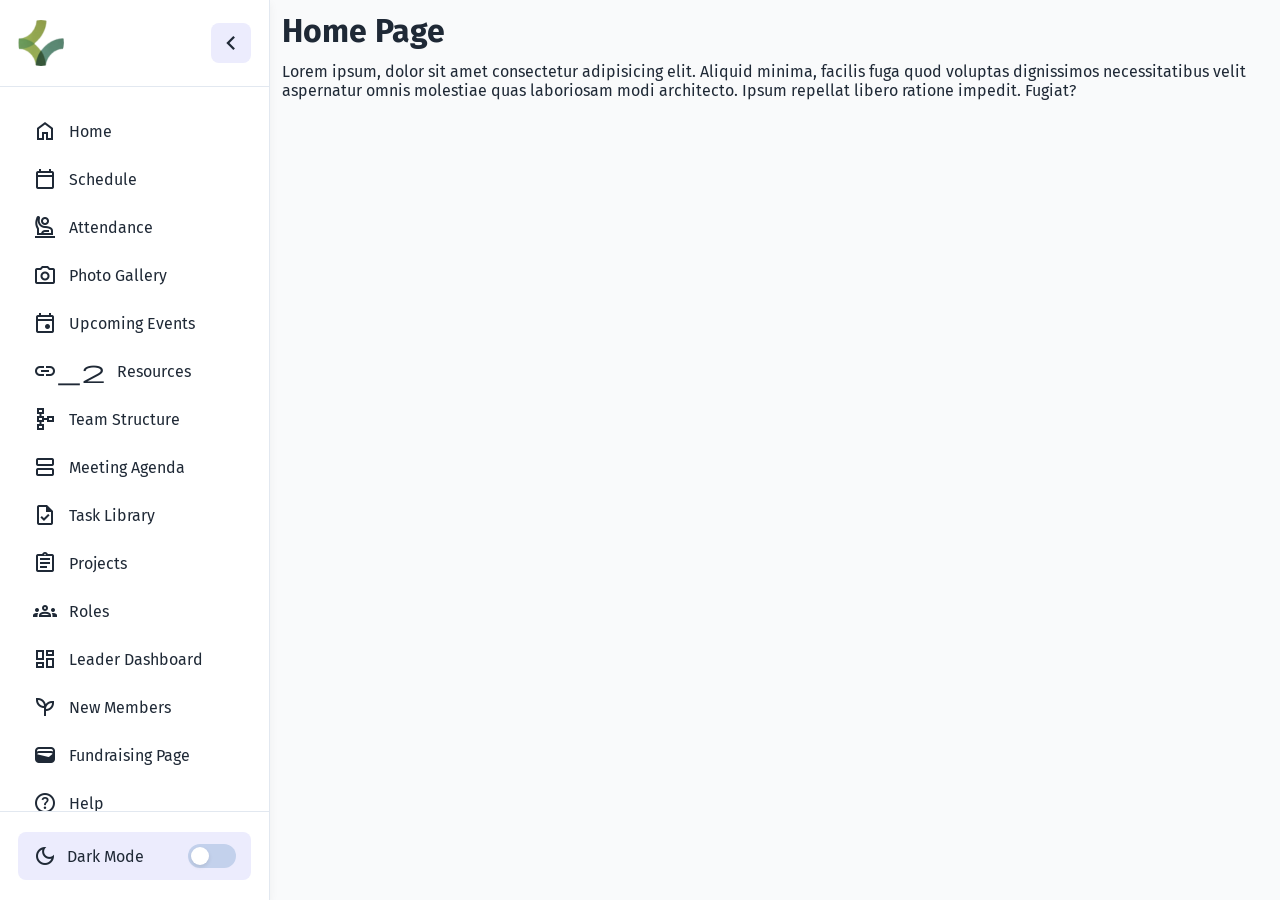
==== index.html @ e7a5cc07 "Refactor sidebar links and structure in index.html Updated sidebar menu links to include a link to t" ====
<!DOCTYPE html>
<html lang="en">
<head>
    <meta charset="UTF-8">
    <meta name="viewport" content="width=device-width, initial-scale=1.0">
    <title>Home Page</title>
    <link rel="stylesheet" href="style.css">
    <link rel="stylesheet" href="https://fonts.googleapis.com/css2?family=Material+Symbols+Outlined:opsz,wght,FILL,GRAD@24,400,0,0" />
</head>
<body>
    <!--Site Navbar-->
    <nav class="site-nav">
        <button class="sidebar-toggle">
            <span class="material-symbols-outlined">menu</span>
        </button>
    </nav>
 
    <div class="container">
        <aside class="sidebar">
            <header class="sidebar-header">
                <img src="images/logo.png" alt="logo" class="header-logo">
                <button class="sidebar-toggle">
                    <span class="material-symbols-outlined">chevron_left</span>
                </button>
            </header>
            <div class="sidebar-content">
                <ul class="menu-list">
                    <li class="menu-item">
                        <a href="index.html" class="menu-link">
                            <span class="material-symbols-outlined">home</span>
                            <span class="menu-label">Home</span> 
                        </a>
                    </li>
                    <li class="menu-item">
                        <a href="webpages/Calendar.html" class="menu-link">
                            <span class="material-symbols-outlined">calendar_today</span>
                            <span class="menu-label">Schedule</span> 
                        </a>
                    </li>
                    <li class="menu-item">
                        <a href="#" class="menu-link">
                            <span class="material-symbols-outlined">person_raised_hand</span>
                            <span class="menu-label">Attendance</span> 
                        </a>
                    </li>
                    <li class="menu-item">
                        <a href="#" class="menu-link">
                            <span class="material-symbols-outlined">photo_camera</span>
                            <span class="menu-label">Photo Gallery</span> 
                        </a>
                    </li>
                    <li class="menu-item">
                        <a href="#" class="menu-link">
                            <span class="material-symbols-outlined">event</span>
                            <span class="menu-label">Upcoming Events</span> 
                        </a>
                    </li>
                    <li class="menu-item">
                        <a href="#" class="menu-link">
                            <span class="material-symbols-outlined">link_2</span>
                            <span class="menu-label">Resources</span> 
                        </a>
                    </li>
                    <li class="menu-item">
                        <a href="#" class="menu-link">
                            <span class="material-symbols-outlined">schema</span>
                            <span class="menu-label">Team Structure</span> 
                        </a>
                    </li>
                    <li class="menu-item">
                        <a href="#" class="menu-link">
                            <span class="material-symbols-outlined">view_agenda</span>
                            <span class="menu-label">Meeting Agenda</span> 
                        </a>
                    </li>
                    <li class="menu-item">
                        <a href="#" class="menu-link">
                            <span class="material-symbols-outlined">task</span>
                            <span class="menu-label">Task Library</span> 
                        </a>
                    </li>
                    <li class="menu-item">
                        <a href="#" class="menu-link">
                            <span class="material-symbols-outlined">assignment</span>
                            <span class="menu-label">Projects</span> 
                        </a>
                    </li>
                    <li class="menu-item">
                        <a href="#" class="menu-link">
                            <span class="material-symbols-outlined">groups</span>
                            <span class="menu-label">Roles</span> 
                        </a>
                    </li>
                    <li class="menu-item">
                        <a href="#" class="menu-link">
                            <span class="material-symbols-outlined">dashboard</span>
                            <span class="menu-label">Leader Dashboard</span> 
                        </a>
                    </li>
                    <li class="menu-item">
                        <a href="#" class="menu-link">
                            <span class="material-symbols-outlined">Psychiatry</span>
                            <span class="menu-label">New Members</span> 
                        </a>
                    </li>
                    <li class="menu-item">
                        <a href="#" class="menu-link">
                            <span class="material-symbols-outlined">wallet</span>
                            <span class="menu-label">Fundraising Page</span> 
                        </a>
                    </li>
                    <li class="menu-item">
                        <a href="#" class="menu-link">
                            <span class="material-symbols-outlined">help</span>
                            <span class="menu-label">Help</span> 
                        </a>
                    </li>
                    <li class="menu-item">
                        <a href="#" class="menu-link">
                            <span class="material-symbols-outlined">forum</span>
                            <span class="menu-label">Ideas Forum</span> 
                        </a>
                    </li>
                    <li class="menu-item">
                        <a href="#" class="menu-link">
                            <span class="material-symbols-outlined">feedback</span>
                            <span class="menu-label">Feedback</span> 
                        </a>
                    </li>
                    <li class="menu-item">
                        <a href="#" class="menu-link">
                            <span class="material-symbols-outlined">school</span>
                            <span class="menu-label">Alumni</span> 
                        </a>
                    </li>
                </ul>
            </div>
            <div class="sidebar-footer">
                <button class="theme-toggle">
                    <div class="theme-label">
                        <span class="material-symbols-outlined theme-icon">dark_mode</span>
                        <span class="theme-text">Dark Mode</span>
                    </div>
                    <div class="theme-toggle-track">
                        <div class="theme-toggle-indicator"></div>
                    </div>
                </button>
            </div>
        </aside>

        <div class="main-content">
            <h1 class="page-title">Home Page</h1>
            <p>Lorem ipsum, dolor sit amet consectetur adipisicing elit. Aliquid minima, facilis fuga quod voluptas dignissimos necessitatibus velit aspernatur omnis molestiae quas laboriosam modi architecto. Ipsum repellat libero ratione impedit. Fugiat?</p>
        </div>
    </div>
    <!--Sidebar Functions-->

    <script src="script.js"></script>
</body>
</html>
---- style.css ----
@import url('https://fonts.googleapis.com/css2?family=Fira+Sans:ital,wght@0,400;0,600;0,700;1,500&display=swap');

* {
    margin: 0;
    padding: 0;
    box-sizing: border-box;
    font-family: 'Fira Sans', sans-serif;
}


:root {
    /* Light theme colors */
    --color-text-primary: #1F2936;
    --color-text-placeholder: #798EAE;
    --color-bg-primary: #f9fafb;
    --color-bg-secondary: #ECECFD;
    --color-bg-sidebar: #FFFFFF;
    --color-border-hr: #E2E8F0;
    --color-hover-primary: #5b8b6e;
    --color-hover-secondary: #6c9c5d;
    --color-shadow: rgba(0, 0, 0, 0.05);
  }
  
  body.dark-theme {
    /* Dark theme colors */
    --color-text-primary: #e7e7e7;
    --color-text-placeholder: #d8d8d8;
    --color-bg-sidebar: #242323;
    --color-bg-primary: #272727;
    --color-bg-secondary:#333333;
    --color-border-hr: #232323;
    --color-hover-primary: #497058;
    --color-hover-secondary: #6c9c5d;
    --color-shadow: rgba(0,0,0,0.05);
  }

body {
    background: var(--color-bg-primary);
}

.sidebar {
    position: sticky;
    top: 0;
    height: 100vh;
    width: 270px;
    display: flex;
    flex-direction: column;
    flex-shrink: 0;
    background: var(--color-bg-sidebar);
    border-right: 1px solid var(--color-border-hr);
    box-shadow: 0 3px 9px var(--color-shadow);
    transition: width 0.4s ease;
}

.sidebar.collapsed {
    width: 90px;
}

.sidebar .sidebar-header {
    display: flex;
    padding: 20px 18px;
    align-items: center;
    justify-content: space-between;
    border-bottom: 1px solid var(--color-border-hr);
}

.sidebar-header .header-logo {
    width:46px;
    height:46px;
    object-fit: cover;
    display: block;
    border-radius: 50%;
}

.sidebar.collapsed .sidebar-header .header-logo {
    opacity: 0;
    pointer-events: none;
}

.site-nav .sidebar-toggle,
.sidebar-header .sidebar-toggle {
    height: 40px;
    width: 40px;
    border: none;
    position: absolute;
    right: 18px;
    cursor: pointer;
    border-radius: 8px;
    display: flex;
    align-items: center;
    justify-content: center;
    color: var(--color-text-primary);
    background-color: var(--color-bg-secondary);
    transition: 0.4s ease;
}

.sidebar.collapsed .sidebar-header .sidebar-toggle {
    height: 48px;
    width: 50px;
    transform: translateX(-2px);

}
.site-nav .sidebar-toggle:hover,
.sidebar-header .sidebar-toggle:hover {
    background: var(--color-hover-secondary);
}

.sidebar-header .sidebar-toggle span {
    font-size: 1.75rem;
    transition: transform 0.4s ease;
}

.sidebar.collapsed .sidebar-toggle span {
    transform: rotate(180deg);
}

.sidebar .sidebar-content {
    flex: 1;
    padding: 20px 18px;
    overflow: hidden auto;
    scrollbar-width: thin;
    scrollbar-color: var(--color-text-placeholder) transparent;
}

.sidebar.collapsed .sidebar-content {
    scrollbar-width: none;
}

.sidebar-content .menu-list {
    list-style: none;
}

.menu-list .menu-link {
    text-decoration: none;
    display: flex;
    align-items: center;
    gap: 12px;
    white-space: nowrap;
    padding: 12px 15px;
    border-radius: 8px;
    color: var(--color-text-primary);
    transition: 0.3s ease;
}

.sidebar.collapsed .menu-link .menu-label {
    opacity: 0;
    pointer-events: none;
}

.menu-list .menu-link:is(:hover, .active) {
    color: var(--color-bg-sidebar);
    background: var(--color-hover-secondary);
}

.sidebar .sidebar-footer {
    padding: 20px 18px;
    white-space: nowrap;
    border-top: 1px solid var(--color-border-hr);
}

.sidebar-footer .theme-toggle {
    width: 100%;
    min-height: 48px;
    border-radius: 8px;
    border: none;
    cursor: pointer;
    padding: 0 15px;
    display: flex;
    align-items: center;
    color: var(--color-text-primary);
    background: var(--color-bg-secondary);
    transition: 0.3s ease;
}

.sidebar-footer .theme-toggle:hover {
    background: var(--color-hover-secondary);
}

.theme-toggle .theme-label {
    display: flex;
    gap: 10px;
    align-items: center;
}

.theme-toggle .theme-label .theme-text {
    font-size:1rem;
    transition: opacity 0.4s 0.2s ease;
}

.sidebar.collapsed .theme-toggle :where(.theme-text, .theme-toggle-track) {
    width: 0;
    opacity: 0;
    transition: all 0.2s ease;
}

.theme-toggle .theme-toggle-track {
    height: 24px;
    width: 48px;
    position: relative;
    border-radius: 999px;
    margin-left: auto;
    background: #c3d1ec;
    transition: opacity 0.4s 0.2s ease, background-color 0.3s ease;
}

body.dark-theme .theme-toggle .theme-toggle-track {
    background: #497058;
}

.theme-toggle-track .theme-toggle-indicator {
    position: absolute;
    top: 3px;
    left: 3px;
    height: 18px;
    width: 18px;
    background: #fff;
    border-radius: 50%;
    box-shadow: 0 2px 4px rgba(0,0,0,0.1);
    transition: transform 0.3s ease;
}

body.dark-theme .theme-toggle-track .theme-toggle-indicator {
    transform: translateX(24px);
}

.site-nav{
    display: none;
    position: sticky;
    top: 0;
    padding: 15px 20px;
    background: var(--color-bg-primary);
    border-bottom: 1px solid var(--color-border-hr);
}

.site-nav .sidebar-toggle {
    position: unset;
}

.container {
    display: flex;

}

@media (max-width: 768px) {
    .site-nav {
        display: block;
    }

    .sidebar {
        position: fixed;
        left: 0;
        width: 270px;
        height: 100%;
        z-index: 20;
    }

    .sidebar.collapsed{
        left: -270px;
        width: 270px;
    }
}

h1 {
    color: var(--color-text-primary);
    padding: 12px 12px;
}

p {
    color: var(--color-text-primary);
    padding: 0px 12px 6px;
}
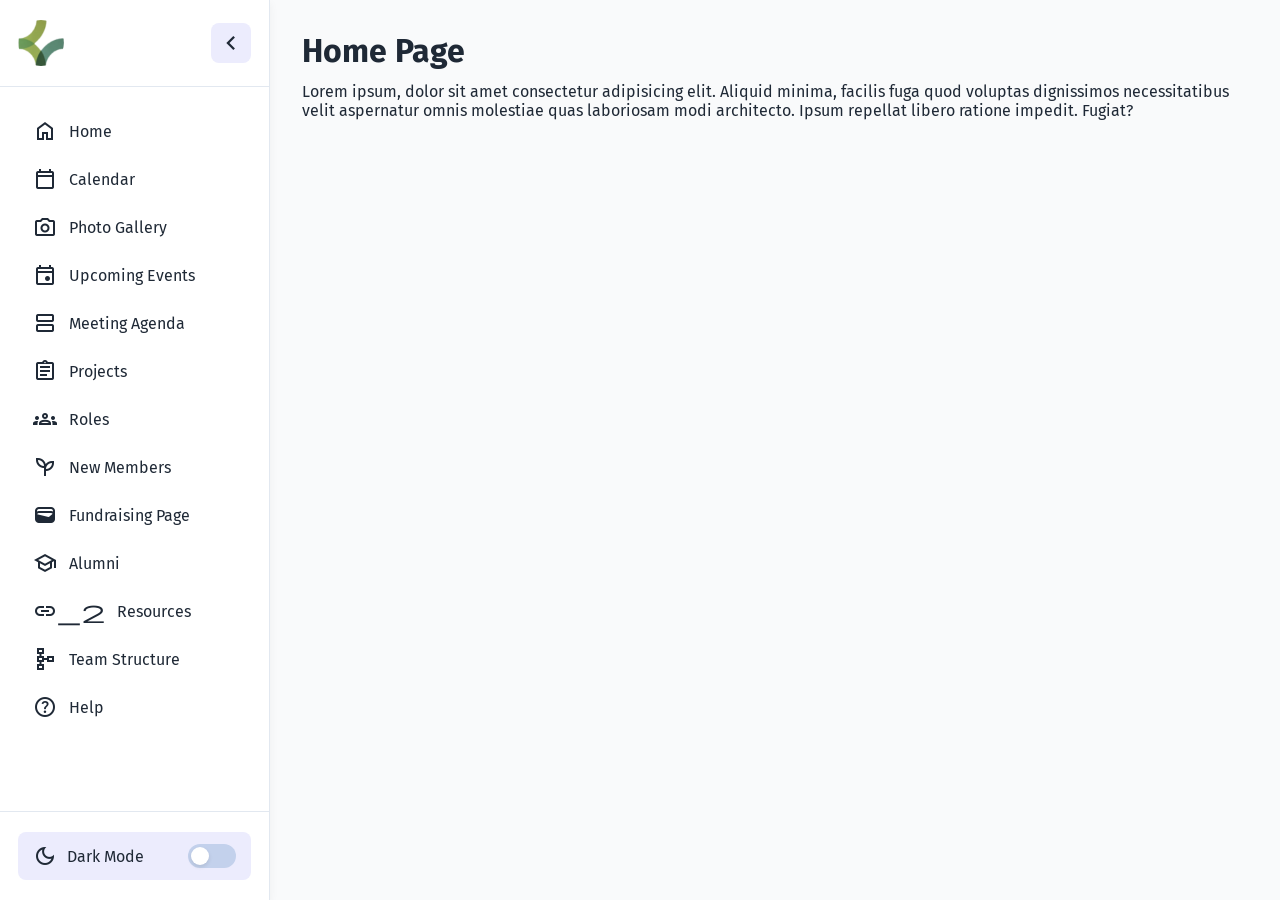
==== commit 49d7349a: "Fix sidebar links in index.html Updated sidebar links to point to correct pages." ====
--- a/index.html
+++ b/index.html
@@ -32,27 +32,57 @@
                         </a>
                     </li>
                     <li class="menu-item">
-                        <a href="webpages/Calendar.html" class="menu-link">
+                        <a href="calendar.html" class="menu-link">
                             <span class="material-symbols-outlined">calendar_today</span>
-                            <span class="menu-label">Schedule</span> 
+                            <span class="menu-label">Calendar</span> 
                         </a>
                     </li>
                     <li class="menu-item">
-                        <a href="#" class="menu-link">
-                            <span class="material-symbols-outlined">person_raised_hand</span>
-                            <span class="menu-label">Attendance</span> 
-                        </a>
-                    </li>
-                    <li class="menu-item">
-                        <a href="#" class="menu-link">
+                        <a href="photo-gallery.html" class="menu-link">
                             <span class="material-symbols-outlined">photo_camera</span>
                             <span class="menu-label">Photo Gallery</span> 
                         </a>
                     </li>
                     <li class="menu-item">
-                        <a href="#" class="menu-link">
+                        <a href="upcoming-events.html" class="menu-link">
                             <span class="material-symbols-outlined">event</span>
                             <span class="menu-label">Upcoming Events</span> 
+                        </a>
+                    </li>
+                    <li class="menu-item">
+                        <a href="#" class="menu-link">
+                            <span class="material-symbols-outlined">view_agenda</span>
+                            <span class="menu-label">Meeting Agenda</span> 
+                        </a>
+                    </li>
+                    <li class="menu-item">
+                        <a href="projects.html" class="menu-link">
+                            <span class="material-symbols-outlined">assignment</span>
+                            <span class="menu-label">Projects</span> 
+                        </a>
+                    </li>
+                    <li class="menu-item">
+                        <a href="roles.html" class="menu-link">
+                            <span class="material-symbols-outlined">groups</span>
+                            <span class="menu-label">Roles</span> 
+                        </a>
+                    </li>
+                    <li class="menu-item">
+                        <a href="new-members.html" class="menu-link">
+                            <span class="material-symbols-outlined">Psychiatry</span>
+                            <span class="menu-label">New Members</span> 
+                        </a>
+                    </li>
+                    <li class="menu-item">
+                        <a href="fundraising.html" class="menu-link">
+                            <span class="material-symbols-outlined">wallet</span>
+                            <span class="menu-label">Fundraising Page</span> 
+                        </a>
+                    </li>
+                    <li class="menu-item">
+                        <a href="alumni.html" class="menu-link">
+                            <span class="material-symbols-outlined">school</span>
+                            <span class="menu-label">Alumni</span> 
                         </a>
                     </li>
                     <li class="menu-item">
@@ -68,69 +98,9 @@
                         </a>
                     </li>
                     <li class="menu-item">
-                        <a href="#" class="menu-link">
-                            <span class="material-symbols-outlined">view_agenda</span>
-                            <span class="menu-label">Meeting Agenda</span> 
-                        </a>
-                    </li>
-                    <li class="menu-item">
-                        <a href="#" class="menu-link">
-                            <span class="material-symbols-outlined">task</span>
-                            <span class="menu-label">Task Library</span> 
-                        </a>
-                    </li>
-                    <li class="menu-item">
-                        <a href="#" class="menu-link">
-                            <span class="material-symbols-outlined">assignment</span>
-                            <span class="menu-label">Projects</span> 
-                        </a>
-                    </li>
-                    <li class="menu-item">
-                        <a href="#" class="menu-link">
-                            <span class="material-symbols-outlined">groups</span>
-                            <span class="menu-label">Roles</span> 
-                        </a>
-                    </li>
-                    <li class="menu-item">
-                        <a href="#" class="menu-link">
-                            <span class="material-symbols-outlined">dashboard</span>
-                            <span class="menu-label">Leader Dashboard</span> 
-                        </a>
-                    </li>
-                    <li class="menu-item">
-                        <a href="#" class="menu-link">
-                            <span class="material-symbols-outlined">Psychiatry</span>
-                            <span class="menu-label">New Members</span> 
-                        </a>
-                    </li>
-                    <li class="menu-item">
-                        <a href="#" class="menu-link">
-                            <span class="material-symbols-outlined">wallet</span>
-                            <span class="menu-label">Fundraising Page</span> 
-                        </a>
-                    </li>
-                    <li class="menu-item">
-                        <a href="#" class="menu-link">
+                        <a href="help.html" class="menu-link">
                             <span class="material-symbols-outlined">help</span>
                             <span class="menu-label">Help</span> 
-                        </a>
-                    </li>
-                    <li class="menu-item">
-                        <a href="#" class="menu-link">
-                            <span class="material-symbols-outlined">forum</span>
-                            <span class="menu-label">Ideas Forum</span> 
-                        </a>
-                    </li>
-                    <li class="menu-item">
-                        <a href="#" class="menu-link">
-                            <span class="material-symbols-outlined">feedback</span>
-                            <span class="menu-label">Feedback</span> 
-                        </a>
-                    </li>
-                    <li class="menu-item">
-                        <a href="#" class="menu-link">
-                            <span class="material-symbols-outlined">school</span>
-                            <span class="menu-label">Alumni</span> 
                         </a>
                     </li>
                 </ul>
--- a/style.css
+++ b/style.css
@@ -35,6 +35,9 @@
   }
 
 body {
+    display: flex;
+    flex-direction: column;
+    min-height: 100vh;
     background: var(--color-bg-primary);
 }
 
@@ -238,7 +241,15 @@
 
 .container {
     display: flex;
-
+    height: 100vh;
+}
+
+.main-content {
+    display: flex;
+    flex-direction: column;
+    flex: 1;
+    min-width: 0;
+    padding: 20px;
 }
 
 @media (max-width: 768px) {
@@ -269,3 +280,7 @@
     color: var(--color-text-primary);
     padding: 0px 12px 6px;
 }
+
+.main-container .schedule {
+    align-items: center;
+}
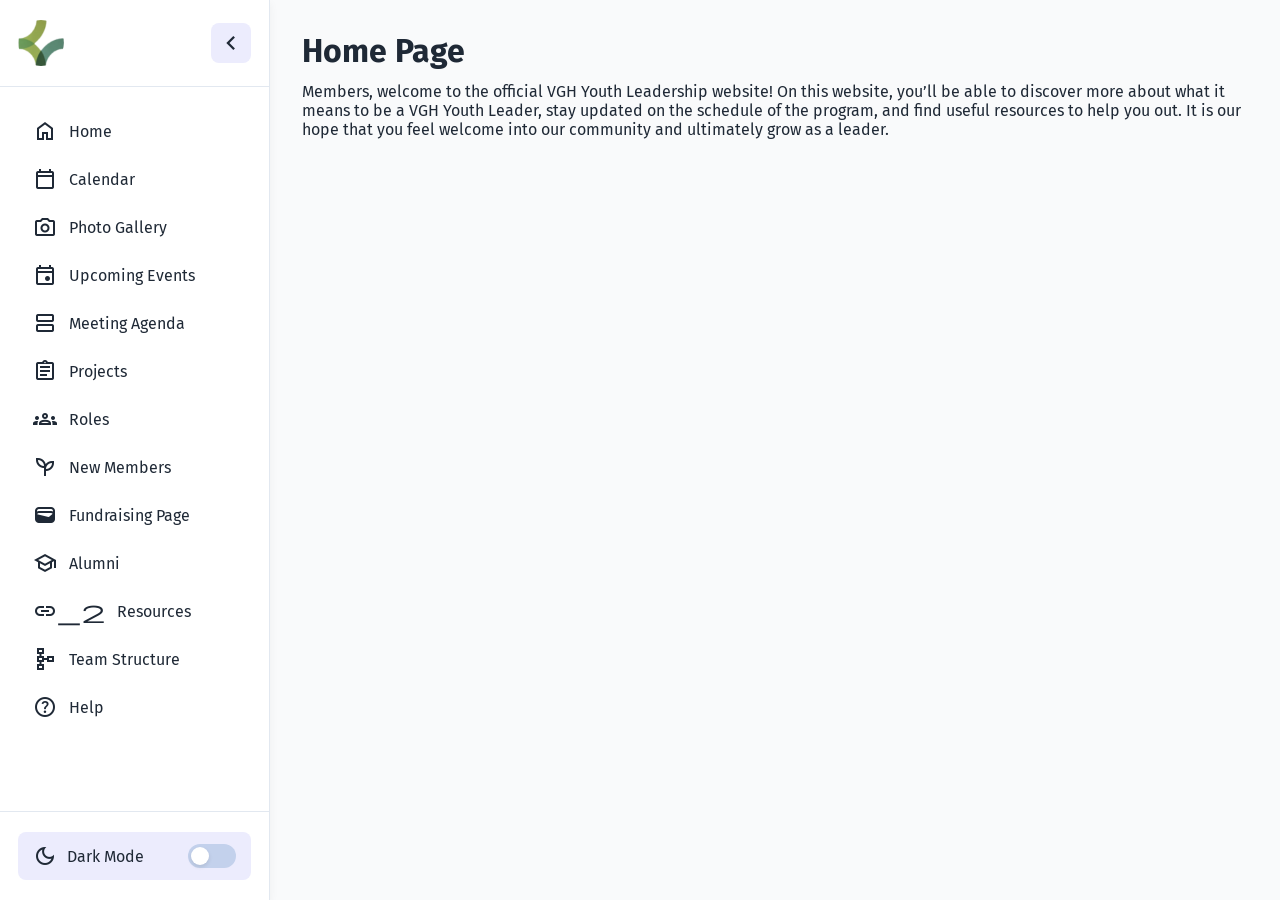
==== commit 5f74379f: "Modify homepage content and structure Updated the content of the homepage to welcome members and pro" ====
--- a/index.html
+++ b/index.html
@@ -50,7 +50,7 @@
                         </a>
                     </li>
                     <li class="menu-item">
-                        <a href="#" class="menu-link">
+                        <a href="meeting-agenda.html" class="menu-link">
                             <span class="material-symbols-outlined">view_agenda</span>
                             <span class="menu-label">Meeting Agenda</span> 
                         </a>
@@ -86,13 +86,13 @@
                         </a>
                     </li>
                     <li class="menu-item">
-                        <a href="#" class="menu-link">
+                        <a href="resources.html" class="menu-link">
                             <span class="material-symbols-outlined">link_2</span>
                             <span class="menu-label">Resources</span> 
                         </a>
                     </li>
                     <li class="menu-item">
-                        <a href="#" class="menu-link">
+                        <a href="team-structure.html" class="menu-link">
                             <span class="material-symbols-outlined">schema</span>
                             <span class="menu-label">Team Structure</span> 
                         </a>
@@ -120,7 +120,7 @@
 
         <div class="main-content">
             <h1 class="page-title">Home Page</h1>
-            <p>Lorem ipsum, dolor sit amet consectetur adipisicing elit. Aliquid minima, facilis fuga quod voluptas dignissimos necessitatibus velit aspernatur omnis molestiae quas laboriosam modi architecto. Ipsum repellat libero ratione impedit. Fugiat?</p>
+            <p>Members, welcome to the official VGH Youth Leadership website! On this website, you’ll be able to discover more about what it means to be a VGH Youth Leader, stay updated on the schedule of the program, and find useful resources to help you out. It is our hope that you feel welcome into our community and ultimately grow as a leader.</p>
         </div>
     </div>
     <!--Sidebar Functions-->
--- a/style.css
+++ b/style.css
@@ -19,19 +19,21 @@
     --color-hover-primary: #5b8b6e;
     --color-hover-secondary: #6c9c5d;
     --color-shadow: rgba(0, 0, 0, 0.05);
+    --color-gallery: #fff;
   }
   
   body.dark-theme {
     /* Dark theme colors */
     --color-text-primary: #e7e7e7;
     --color-text-placeholder: #d8d8d8;
-    --color-bg-sidebar: #242323;
-    --color-bg-primary: #272727;
-    --color-bg-secondary:#333333;
+    --color-bg-sidebar: #202020;
+    --color-bg-primary: #252525;
+    --color-bg-secondary:#2c2c2c;
     --color-border-hr: #232323;
     --color-hover-primary: #497058;
     --color-hover-secondary: #6c9c5d;
     --color-shadow: rgba(0,0,0,0.05);
+    --color-gallery: #2c2c2c;
   }
 
 body {
@@ -39,6 +41,33 @@
     flex-direction: column;
     min-height: 100vh;
     background: var(--color-bg-primary);
+}
+
+.error404 {
+    position: fixed;
+    top: 30%;
+    left: 50%;
+    transform: translate(-50%, -50%);
+    text-align: center;
+    padding: 0 20px;
+    max-width: 90vw;
+}
+
+.error404 h1 {
+    text-align: center;
+}
+
+.error404 p {
+    text-align: center;
+}
+
+.error404 a {
+    color: var(--color-hover-secondary);
+    text-decoration: underline;
+}
+
+.error404 a:hover {
+    color: var(--color-hover-primary);
 }
 
 .sidebar {
@@ -250,8 +279,121 @@
     flex: 1;
     min-width: 0;
     padding: 20px;
-}
-
+    overflow: auto;
+    scrollbar-width: thin;
+    scrollbar-color: var(--color-text-placeholder) transparent;
+}
+
+
+
+h1 {
+    color: var(--color-text-primary);
+    padding: 12px 12px;
+}
+
+p {
+    color: var(--color-text-primary);
+    padding: 0px 12px 6px;
+}
+
+.main-container .schedule {
+    align-items: center;
+}
+
+
+/* GALLERY */
+
+.gallery-container {
+    display: flex;
+    flex-wrap: wrap;
+    background-color: var(--color-gallery);
+    width: 100%;
+    padding: 12px;
+    box-shadow: 0 0 3px 0 rgba(0,0,0,0.3);
+    margin: 0px auto;
+}
+
+.gallery-item {
+    flex-basis: 50%;
+    opacity: 0.85;
+    cursor: pointer;
+}
+
+.gallery-item:hover {
+    opacity: 1;
+}
+
+.gallery-item img {
+    width: 100%;
+    height: 100%;
+    object-fit: cover;
+}
+
+.lightbox {
+    position: fixed;
+    display: none;
+    align-items: center;
+    justify-content: center;
+    background-color: rgba(0,0,0,0.6);
+    width: 100%;
+    height: 100%;
+    overflow: auto;
+    top: 0;
+    left: 0;
+}
+
+.lightbox-content {
+    position: relative;
+    display: inline-block; 
+    max-width: 90vw;
+    max-height: 85vh;
+}
+
+.lightbox-content img {
+    display: block;
+    width: auto;
+    height: auto;
+    max-width: 90vw;
+    max-height: 85vh;
+    border: 6px solid #fff;
+    object-fit: contain;
+}
+
+.lightbox-prev, .lightbox-next{
+    position: absolute;
+    background-color: rgba(0,0,0,0.8);
+    color: #fff;
+    padding: 9px;
+    top: 45%;
+    cursor: pointer;
+}
+
+.lightbox-prev{
+    left: 0;
+}
+
+.lightbox-next{
+    right: 0;
+}
+
+/* DRIVE EMBED STYLING */
+.drive-embed-wrapper {
+    background-color: var(--color-gallery);
+    width: 100%;
+    padding: 12px;
+    box-shadow: 0 0 3px 0 rgba(0,0,0,0.3);
+    margin: 0px auto;
+}
+  
+.drive-embed {
+    width: 100%;
+    height: 100%;
+    border: none;
+    display: block;
+    margin: 12px 0px;
+}
+
+/* RESPONSIVE/MOBILE VIEWBOX */
 @media (max-width: 768px) {
     .site-nav {
         display: block;
@@ -269,18 +411,12 @@
         left: -270px;
         width: 270px;
     }
-}
-
-h1 {
-    color: var(--color-text-primary);
-    padding: 12px 12px;
-}
-
-p {
-    color: var(--color-text-primary);
-    padding: 0px 12px 6px;
-}
-
-.main-container .schedule {
-    align-items: center;
-}
+    .gallery-container{
+        width: 100%;
+    }
+    .gallery-item{
+        flex-basis: 49.8%;
+        margin-bottom: 12px;
+    }
+}
+
